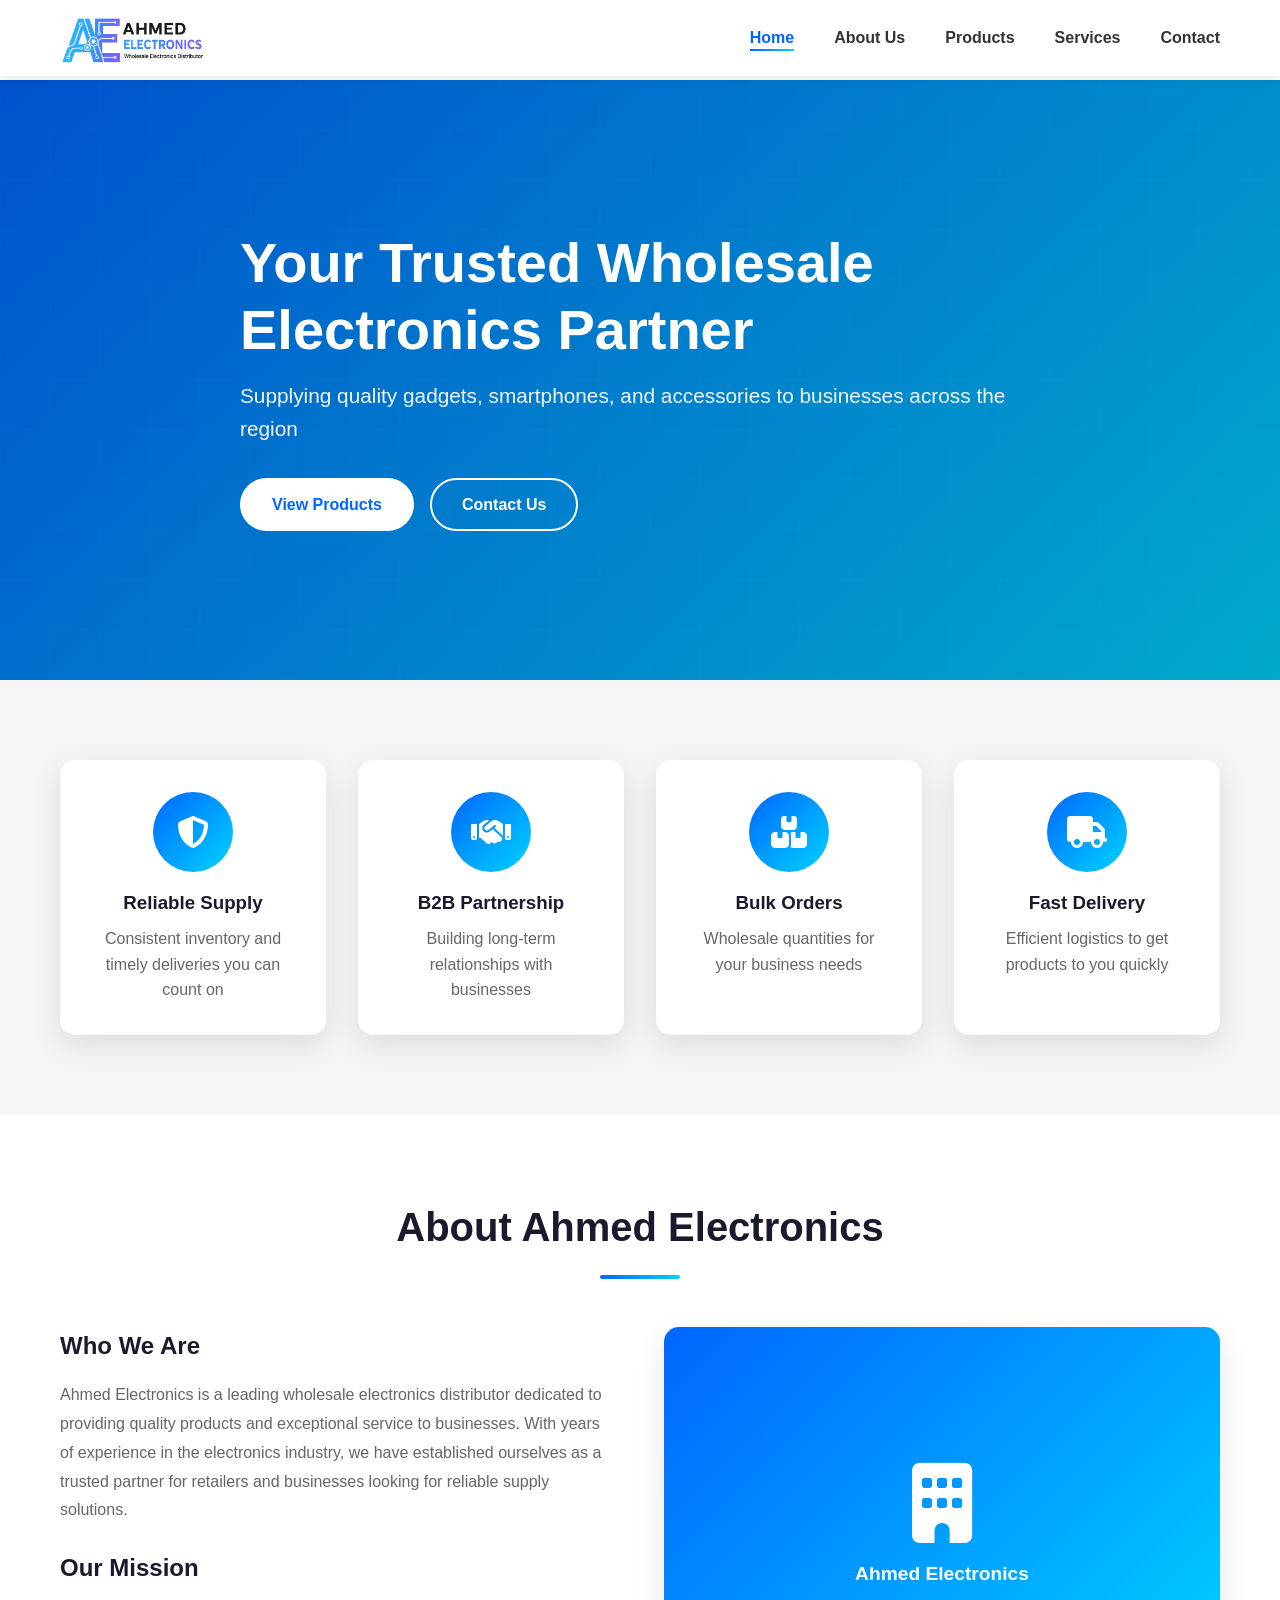
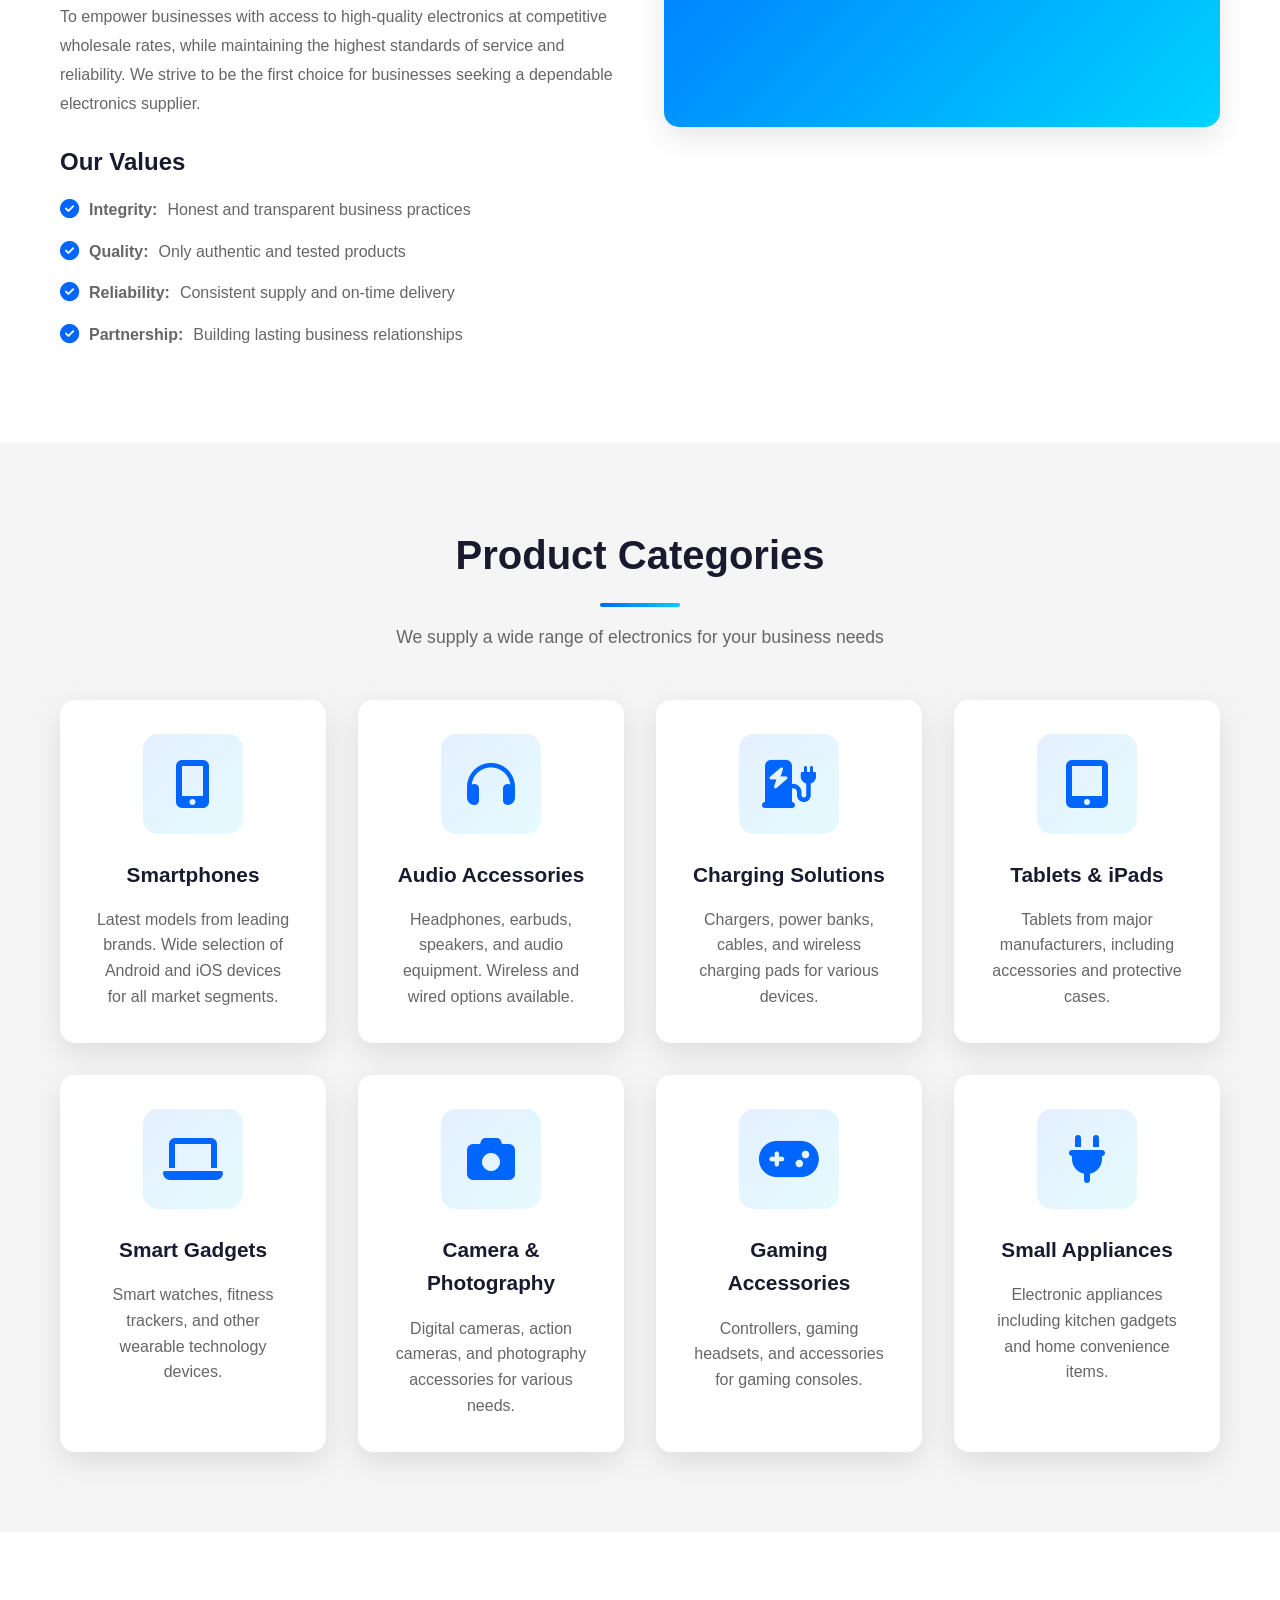
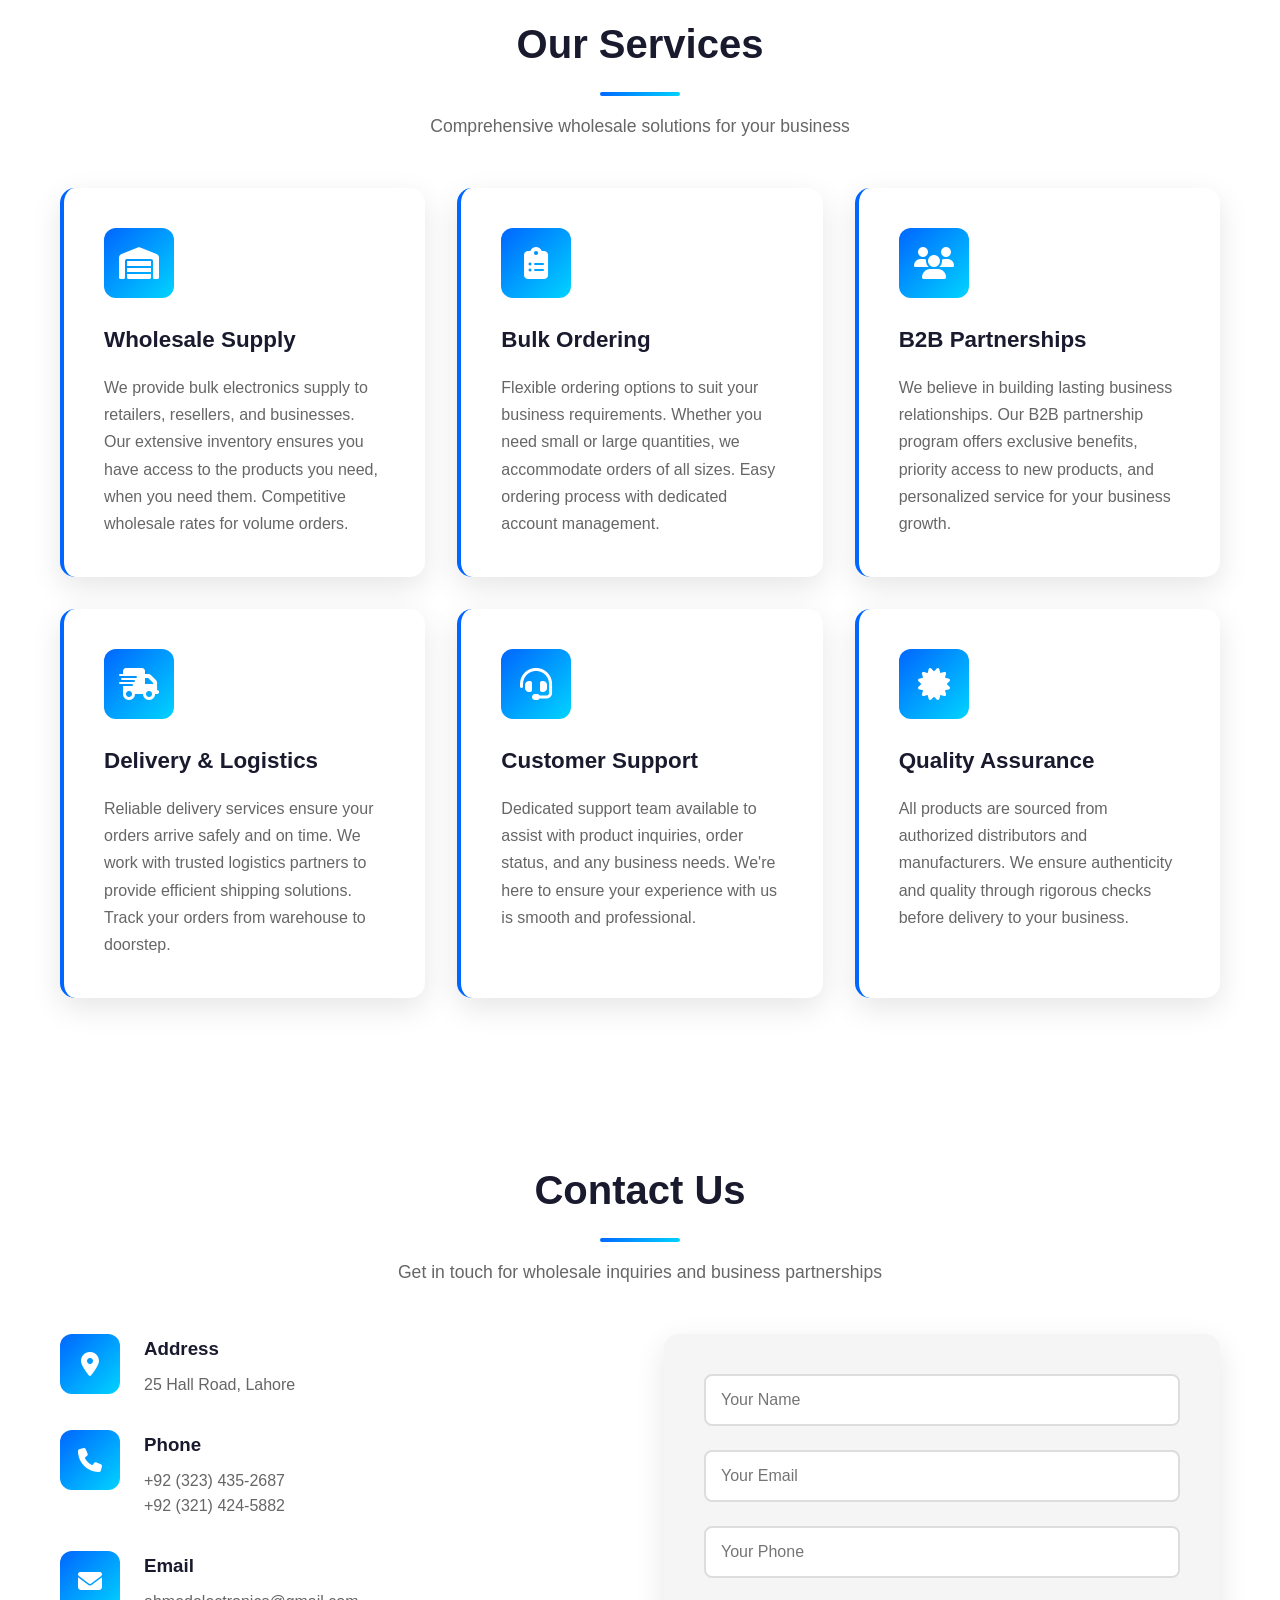
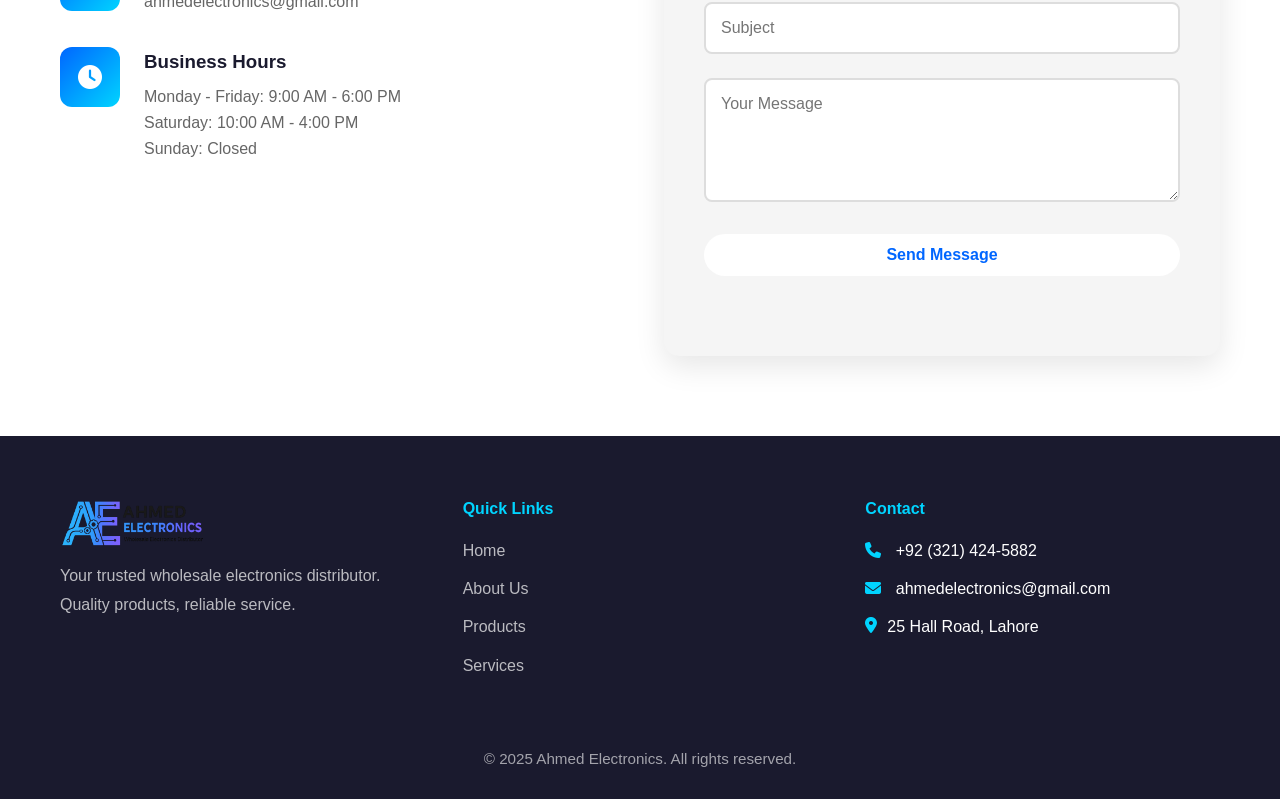
==== index.html @ 185da869 "Fixed bug in login function" ====
<!DOCTYPE html>
<html lang="en">
  <head>
    <meta charset="UTF-8" />
    <meta name="viewport" content="width=device-width, initial-scale=1.0" />
    <meta
      name="description"
      content="Ahmed Electronics - Your trusted wholesale electronics distributor for smartphones, accessories, gadgets, and small appliances."
    />
    <title>Ahmed Electronics | Wholesale Electronics Distributor</title>

    <!-- Favicons -->
    <link rel="icon" type="image/png" sizes="32x32" href="logo.png" />
    <link rel="icon" type="image/png" sizes="16x16" href="logo.png" />
    <link rel="apple-touch-icon" sizes="180x180" href="logo.png" />
    <link rel="shortcut icon" href="logo.png" />

    <link rel="stylesheet" href="styles.css" />
    <link
      rel="stylesheet"
      href="https://cdnjs.cloudflare.com/ajax/libs/font-awesome/6.4.0/css/all.min.css"
    />
  </head>
  <body>
    <!-- Navigation -->
    <nav class="navbar" role="navigation" aria-label="Main navigation">
      <div class="container">
        <div class="nav-wrapper">
          <a href="#home" class="logo" aria-label="Ahmed Electronics Home">
            <img
              src="logo.png"
              alt="Ahmed Electronics - Wholesale Electronics Distributor Logo"
              class="logo-image"
              width="280"
              height="65"
            />
          </a>
          <div
            class="hamburger"
            id="hamburger"
            aria-label="Toggle navigation menu"
          >
            <span></span>
            <span></span>
            <span></span>
          </div>
          <ul class="nav-menu" id="navMenu">
            <li><a href="#home" class="active">Home</a></li>
            <li><a href="#about">About Us</a></li>
            <li><a href="#products">Products</a></li>
            <li><a href="#services">Services</a></li>
            <li><a href="#contact">Contact</a></li>
          </ul>
        </div>
      </div>
    </nav>

    <!-- Hero Section -->
    <section id="home" class="hero">
      <div class="hero-overlay"></div>
      <div class="container">
        <div class="hero-content">
          <h1 class="hero-title">Your Trusted Wholesale Electronics Partner</h1>
          <p class="hero-subtitle">
            Supplying quality gadgets, smartphones, and accessories to
            businesses across the region
          </p>
          <div class="hero-buttons">
            <a href="#products" class="btn btn-primary">View Products</a>
            <a href="#contact" class="btn btn-secondary">Contact Us</a>
          </div>
        </div>
      </div>
    </section>

    <!-- Features Section -->
    <section class="features">
      <div class="container">
        <div class="feature-grid">
          <div class="feature-card">
            <div class="feature-icon">
              <i class="fas fa-shield-alt"></i>
            </div>
            <h3>Reliable Supply</h3>
            <p>Consistent inventory and timely deliveries you can count on</p>
          </div>
          <div class="feature-card">
            <div class="feature-icon">
              <i class="fas fa-handshake"></i>
            </div>
            <h3>B2B Partnership</h3>
            <p>Building long-term relationships with businesses</p>
          </div>
          <div class="feature-card">
            <div class="feature-icon">
              <i class="fas fa-boxes"></i>
            </div>
            <h3>Bulk Orders</h3>
            <p>Wholesale quantities for your business needs</p>
          </div>
          <div class="feature-card">
            <div class="feature-icon">
              <i class="fas fa-truck"></i>
            </div>
            <h3>Fast Delivery</h3>
            <p>Efficient logistics to get products to you quickly</p>
          </div>
        </div>
      </div>
    </section>

    <!-- About Section -->
    <section id="about" class="about">
      <div class="container">
        <div class="section-header">
          <h2>About Ahmed Electronics</h2>
          <div class="divider"></div>
        </div>
        <div class="about-content">
          <div class="about-text">
            <h3>Who We Are</h3>
            <p>
              Ahmed Electronics is a leading wholesale electronics distributor
              dedicated to providing quality products and exceptional service to
              businesses. With years of experience in the electronics industry,
              we have established ourselves as a trusted partner for retailers
              and businesses looking for reliable supply solutions.
            </p>

            <h3>Our Mission</h3>
            <p>
              To empower businesses with access to high-quality electronics at
              competitive wholesale rates, while maintaining the highest
              standards of service and reliability. We strive to be the first
              choice for businesses seeking a dependable electronics supplier.
            </p>

            <h3>Our Values</h3>
            <ul class="values-list">
              <li>
                <i class="fas fa-check-circle"></i>
                <strong>Integrity:</strong> Honest and transparent business
                practices
              </li>
              <li>
                <i class="fas fa-check-circle"></i>
                <strong>Quality:</strong> Only authentic and tested products
              </li>
              <li>
                <i class="fas fa-check-circle"></i>
                <strong>Reliability:</strong> Consistent supply and on-time
                delivery
              </li>
              <li>
                <i class="fas fa-check-circle"></i>
                <strong>Partnership:</strong> Building lasting business
                relationships
              </li>
            </ul>
          </div>
          <div class="about-image">
            <div class="about-img-placeholder">
              <i class="fas fa-building"></i>
              <p>Ahmed Electronics</p>
            </div>
          </div>
        </div>
      </div>
    </section>

    <!-- Products Section -->
    <section id="products" class="products">
      <div class="container">
        <div class="section-header">
          <h2>Product Categories</h2>
          <div class="divider"></div>
          <p>We supply a wide range of electronics for your business needs</p>
        </div>
        <div class="products-grid">
          <div class="product-card">
            <div class="product-icon">
              <i class="fas fa-mobile-alt"></i>
            </div>
            <h3>Smartphones</h3>
            <p>
              Latest models from leading brands. Wide selection of Android and
              iOS devices for all market segments.
            </p>
          </div>
          <div class="product-card">
            <div class="product-icon">
              <i class="fas fa-headphones"></i>
            </div>
            <h3>Audio Accessories</h3>
            <p>
              Headphones, earbuds, speakers, and audio equipment. Wireless and
              wired options available.
            </p>
          </div>
          <div class="product-card">
            <div class="product-icon">
              <i class="fas fa-charging-station"></i>
            </div>
            <h3>Charging Solutions</h3>
            <p>
              Chargers, power banks, cables, and wireless charging pads for
              various devices.
            </p>
          </div>
          <div class="product-card">
            <div class="product-icon">
              <i class="fas fa-tablet-alt"></i>
            </div>
            <h3>Tablets & iPads</h3>
            <p>
              Tablets from major manufacturers, including accessories and
              protective cases.
            </p>
          </div>
          <div class="product-card">
            <div class="product-icon">
              <i class="fas fa-laptop"></i>
            </div>
            <h3>Smart Gadgets</h3>
            <p>
              Smart watches, fitness trackers, and other wearable technology
              devices.
            </p>
          </div>
          <div class="product-card">
            <div class="product-icon">
              <i class="fas fa-camera"></i>
            </div>
            <h3>Camera & Photography</h3>
            <p>
              Digital cameras, action cameras, and photography accessories for
              various needs.
            </p>
          </div>
          <div class="product-card">
            <div class="product-icon">
              <i class="fas fa-gamepad"></i>
            </div>
            <h3>Gaming Accessories</h3>
            <p>
              Controllers, gaming headsets, and accessories for gaming consoles.
            </p>
          </div>
          <div class="product-card">
            <div class="product-icon">
              <i class="fas fa-plug"></i>
            </div>
            <h3>Small Appliances</h3>
            <p>
              Electronic appliances including kitchen gadgets and home
              convenience items.
            </p>
          </div>
        </div>
      </div>
    </section>

    <!-- Services Section -->
    <section id="services" class="services">
      <div class="container">
        <div class="section-header">
          <h2>Our Services</h2>
          <div class="divider"></div>
          <p>Comprehensive wholesale solutions for your business</p>
        </div>
        <div class="services-grid">
          <div class="service-card">
            <div class="service-icon">
              <i class="fas fa-warehouse"></i>
            </div>
            <h3>Wholesale Supply</h3>
            <p>
              We provide bulk electronics supply to retailers, resellers, and
              businesses. Our extensive inventory ensures you have access to the
              products you need, when you need them. Competitive wholesale rates
              for volume orders.
            </p>
          </div>
          <div class="service-card">
            <div class="service-icon">
              <i class="fas fa-clipboard-list"></i>
            </div>
            <h3>Bulk Ordering</h3>
            <p>
              Flexible ordering options to suit your business requirements.
              Whether you need small or large quantities, we accommodate orders
              of all sizes. Easy ordering process with dedicated account
              management.
            </p>
          </div>
          <div class="service-card">
            <div class="service-icon">
              <i class="fas fa-users"></i>
            </div>
            <h3>B2B Partnerships</h3>
            <p>
              We believe in building lasting business relationships. Our B2B
              partnership program offers exclusive benefits, priority access to
              new products, and personalized service for your business growth.
            </p>
          </div>
          <div class="service-card">
            <div class="service-icon">
              <i class="fas fa-shipping-fast"></i>
            </div>
            <h3>Delivery & Logistics</h3>
            <p>
              Reliable delivery services ensure your orders arrive safely and on
              time. We work with trusted logistics partners to provide efficient
              shipping solutions. Track your orders from warehouse to doorstep.
            </p>
          </div>
          <div class="service-card">
            <div class="service-icon">
              <i class="fas fa-headset"></i>
            </div>
            <h3>Customer Support</h3>
            <p>
              Dedicated support team available to assist with product inquiries,
              order status, and any business needs. We're here to ensure your
              experience with us is smooth and professional.
            </p>
          </div>
          <div class="service-card">
            <div class="service-icon">
              <i class="fas fa-certificate"></i>
            </div>
            <h3>Quality Assurance</h3>
            <p>
              All products are sourced from authorized distributors and
              manufacturers. We ensure authenticity and quality through rigorous
              checks before delivery to your business.
            </p>
          </div>
        </div>
      </div>
    </section>

    <!-- Contact Section -->
    <section id="contact" class="contact">
      <div class="container">
        <div class="section-header">
          <h2>Contact Us</h2>
          <div class="divider"></div>
          <p>Get in touch for wholesale inquiries and business partnerships</p>
        </div>
        <div class="contact-wrapper">
          <div class="contact-info">
            <div class="contact-item">
              <div class="contact-icon">
                <i class="fas fa-map-marker-alt"></i>
              </div>
              <div class="contact-details">
                <h3>Address</h3>
                <p>25 Hall Road, Lahore</p>
              </div>
            </div>
            <div class="contact-item">
              <div class="contact-icon">
                <i class="fas fa-phone"></i>
              </div>
              <div class="contact-details">
                <h3>Phone</h3>
                <p>+92 (323) 435-2687<br />+92 (321) 424-5882</p>
              </div>
            </div>
            <div class="contact-item">
              <div class="contact-icon">
                <i class="fas fa-envelope"></i>
              </div>
              <div class="contact-details">
                <h3>Email</h3>
                <p>ahmedelectronics@gmail.com<br /></p>
              </div>
            </div>
            <div class="contact-item">
              <div class="contact-icon">
                <i class="fas fa-clock"></i>
              </div>
              <div class="contact-details">
                <h3>Business Hours</h3>
                <p>
                  Monday - Friday: 9:00 AM - 6:00 PM<br />Saturday: 10:00 AM -
                  4:00 PM<br />Sunday: Closed
                </p>
              </div>
            </div>
          </div>
          <div class="contact-form-wrapper">
            <form
              class="contact-form"
              id="contactForm"
              action="https://api.web3forms.com/submit"
              method="POST"
            >
              <!-- Web3Forms Access Key -->
              <input
                type="hidden"
                name="access_key"
                value="482f49b8-a5da-46e4-a7d6-5e8163739325"
              />
              <input
                type="hidden"
                name="subject"
                value="New Contact from Ahmed Electronics"
              />
              <input
                type="hidden"
                name="from_name"
                value="Ahmed Electronics Contact Form"
              />

              <div class="form-group">
                <input
                  type="text"
                  id="name"
                  name="name"
                  placeholder="Your Name"
                  required
                />
              </div>
              <div class="form-group">
                <input
                  type="email"
                  id="email"
                  name="email"
                  placeholder="Your Email"
                  required
                />
              </div>
              <div class="form-group">
                <input
                  type="tel"
                  id="phone"
                  name="phone"
                  placeholder="Your Phone"
                />
              </div>
              <div class="form-group">
                <input
                  type="text"
                  id="subject"
                  name="subject_field"
                  placeholder="Subject"
                  required
                />
              </div>
              <div class="form-group">
                <textarea
                  id="message"
                  name="message"
                  rows="5"
                  placeholder="Your Message"
                  required
                ></textarea>
              </div>
              <button type="submit" class="btn btn-primary">
                Send Message
              </button>
              <div
                id="form-message"
                style="margin-top: 1rem; text-align: center"
              ></div>
            </form>
          </div>
        </div>
      </div>
    </section>

    <!-- Footer -->
    <footer class="footer">
      <div class="container">
        <div class="footer-content">
          <div class="footer-section">
            <div class="footer-logo">
              <img
                src="logo.png"
                alt="Ahmed Electronics Logo"
                class="footer-logo-image"
              />
              <span>Ahmed Electronics</span>
            </div>
            <p>
              Your trusted wholesale electronics distributor. Quality products,
              reliable service.
            </p>
          </div>
          <div class="footer-section">
            <h4>Quick Links</h4>
            <ul>
              <li><a href="#home">Home</a></li>
              <li><a href="#about">About Us</a></li>
              <li><a href="#products">Products</a></li>
              <li><a href="#services">Services</a></li>
            </ul>
          </div>
          <div class="footer-section">
            <h4>Contact</h4>
            <ul>
              <li><i class="fas fa-phone"></i> +92 (321) 424-5882</li>
              <li>
                <i class="fas fa-envelope"></i> ahmedelectronics@gmail.com
              </li>
              <li class="address-item">
                <i class="fas fa-map-marker-alt"></i>
                <span>25 Hall Road, Lahore</span>
              </li>
            </ul>
          </div>
        </div>
        <div class="footer-bottom">
          <p>&copy; 2025 Ahmed Electronics. All rights reserved.</p>
        </div>
      </div>
    </footer>

    <script src="script.js"></script>
  </body>
</html>
---- styles.css ----
/* Reset and Base Styles */
* {
    margin: 0;
    padding: 0;
    box-sizing: border-box;
}

:root {
    --primary-color: #0066ff;
    --secondary-color: #00d4ff;
    --dark-color: #1a1a2e;
    --light-color: #f5f5f5;
    --text-color: #333;
    --text-light: #666;
    --white: #ffffff;
    --gradient: linear-gradient(135deg, #0066ff 0%, #00d4ff 100%);
    --shadow: 0 10px 30px rgba(0, 0, 0, 0.1);
    --shadow-hover: 0 15px 40px rgba(0, 0, 0, 0.15);
}

body {
    font-family: 'Segoe UI', Tahoma, Geneva, Verdana, sans-serif;
    line-height: 1.6;
    color: var(--text-color);
    background-color: var(--white);
}

html {
    scroll-behavior: smooth;
}

.container {
    max-width: 1200px;
    margin: 0 auto;
    padding: 0 20px;
}

/* Navigation */
.navbar {
    position: fixed;
    top: 0;
    width: 100%;
    background: #ffffff;
    box-shadow: 0 2px 8px rgba(0, 0, 0, 0.06);
    z-index: 1000;
    transition: all 0.3s ease;
    padding: 0.8rem 0;
}

.nav-wrapper {
    display: flex;
    justify-content: space-between;
    align-items: center;
    padding: 0;
}

.logo {
    display: flex;
    align-items: center;
    font-size: 1.5rem;
    font-weight: bold;
    color: var(--primary-color);
    gap: 15px;
    cursor: pointer;
    transition: transform 0.3s ease, opacity 0.3s ease;
    text-decoration: none;
}

.logo:hover {
    transform: scale(1.05);
    opacity: 0.9;
}

.logo:focus {
    outline: 2px solid var(--primary-color);
    outline-offset: 4px;
    border-radius: 4px;
}

.logo i {
    font-size: 2rem;
}

.logo-image {
    height: 50px;
    width: auto;
    max-width: none;
    object-fit: contain;
    image-rendering: auto;
    image-rendering: -webkit-optimize-contrast;
    transition: all 0.3s ease;
    display: block;
    background: transparent;
}

.logo span {
    display: none;
}

.nav-menu {
    display: flex;
    list-style: none;
    gap: 2.5rem;
}

.nav-menu a {
    text-decoration: none;
    color: var(--text-color);
    font-weight: 600;
    font-size: 1rem;
    transition: color 0.3s ease;
    position: relative;
}

.nav-menu a::after {
    content: '';
    position: absolute;
    bottom: -5px;
    left: 0;
    width: 0;
    height: 2px;
    background: var(--gradient);
    transition: width 0.3s ease;
}

.nav-menu a:hover,
.nav-menu a.active {
    color: var(--primary-color);
}

.nav-menu a:hover::after,
.nav-menu a.active::after {
    width: 100%;
}

.hamburger {
    display: none;
    flex-direction: column;
    cursor: pointer;
    gap: 5px;
}

.hamburger span {
    width: 25px;
    height: 3px;
    background: var(--primary-color);
    border-radius: 3px;
    transition: all 0.3s ease;
}

.hamburger.active span:nth-child(1) {
    transform: rotate(45deg) translate(8px, 8px);
}

.hamburger.active span:nth-child(2) {
    opacity: 0;
}

.hamburger.active span:nth-child(3) {
    transform: rotate(-45deg) translate(7px, -7px);
}

/* Hero Section */
.hero {
    margin-top: 80px;
    height: 600px;
    background: var(--gradient);
    position: relative;
    display: flex;
    align-items: center;
    overflow: hidden;
}

.hero::before {
    content: '';
    position: absolute;
    top: 0;
    left: 0;
    right: 0;
    bottom: 0;
    background: url('data:image/svg+xml,<svg width="100" height="100" xmlns="http://www.w3.org/2000/svg"><rect width="100" height="100" fill="none" stroke="rgba(255,255,255,0.1)" stroke-width="1"/></svg>');
    background-size: 50px 50px;
    opacity: 0.3;
}

.hero-overlay {
    position: absolute;
    top: 0;
    left: 0;
    right: 0;
    bottom: 0;
    background: rgba(0, 0, 0, 0.2);
}

.hero-content {
    position: relative;
    z-index: 1;
    color: var(--white);
    max-width: 800px;
}

.hero-title {
    font-size: 3.5rem;
    font-weight: 700;
    margin-bottom: 1rem;
    line-height: 1.2;
    animation: fadeInUp 1s ease;
}

.hero-subtitle {
    font-size: 1.3rem;
    margin-bottom: 2rem;
    opacity: 0.95;
    animation: fadeInUp 1s ease 0.2s backwards;
}

.hero-buttons {
    display: flex;
    gap: 1rem;
    animation: fadeInUp 1s ease 0.4s backwards;
}

@keyframes fadeInUp {
    from {
        opacity: 0;
        transform: translateY(30px);
    }
    to {
        opacity: 1;
        transform: translateY(0);
    }
}

/* Buttons */
.btn {
    display: inline-block;
    padding: 12px 30px;
    border-radius: 50px;
    text-decoration: none;
    font-weight: 600;
    transition: all 0.3s ease;
    border: 2px solid transparent;
}

.btn-primary {
    background: var(--white);
    color: var(--primary-color);
}

.btn-primary:hover {
    transform: translateY(-3px);
    box-shadow: 0 10px 25px rgba(0, 0, 0, 0.2);
}

.btn-secondary {
    background: transparent;
    color: var(--white);
    border-color: var(--white);
}

.btn-secondary:hover {
    background: var(--white);
    color: var(--primary-color);
    transform: translateY(-3px);
}

/* Features Section */
.features {
    padding: 80px 0;
    background: var(--light-color);
}

.feature-grid {
    display: grid;
    grid-template-columns: repeat(auto-fit, minmax(250px, 1fr));
    gap: 2rem;
}

.feature-card {
    background: var(--white);
    padding: 2rem;
    border-radius: 15px;
    text-align: center;
    transition: all 0.3s ease;
    box-shadow: var(--shadow);
}

.feature-card:hover {
    transform: translateY(-10px);
    box-shadow: var(--shadow-hover);
}

.feature-icon {
    width: 80px;
    height: 80px;
    margin: 0 auto 1rem;
    background: var(--gradient);
    border-radius: 50%;
    display: flex;
    align-items: center;
    justify-content: center;
    font-size: 2rem;
    color: var(--white);
}

.feature-card h3 {
    margin-bottom: 0.5rem;
    color: var(--dark-color);
}

.feature-card p {
    color: var(--text-light);
}

/* Section Header */
.section-header {
    text-align: center;
    margin-bottom: 3rem;
}

.section-header h2 {
    font-size: 2.5rem;
    color: var(--dark-color);
    margin-bottom: 1rem;
}

.divider {
    width: 80px;
    height: 4px;
    background: var(--gradient);
    margin: 0 auto 1rem;
    border-radius: 2px;
}

.section-header p {
    color: var(--text-light);
    font-size: 1.1rem;
}

/* About Section */
.about {
    padding: 80px 0;
    background: var(--white);
}

.about-content {
    display: grid;
    grid-template-columns: 1fr 1fr;
    gap: 3rem;
    align-items: center;
}

.about-text h3 {
    color: var(--dark-color);
    margin-bottom: 1rem;
    font-size: 1.5rem;
}

.about-text p {
    margin-bottom: 1.5rem;
    color: var(--text-light);
    line-height: 1.8;
}

.values-list {
    list-style: none;
}

.values-list li {
    margin-bottom: 1rem;
    color: var(--text-light);
    display: flex;
    align-items: center;
    gap: 10px;
}

.values-list i {
    color: var(--primary-color);
    font-size: 1.2rem;
}

.about-image {
    height: 100%;
}

.about-img-placeholder {
    background: var(--gradient);
    border-radius: 15px;
    height: 400px;
    display: flex;
    flex-direction: column;
    align-items: center;
    justify-content: center;
    color: var(--white);
    box-shadow: var(--shadow);
}

.about-img-placeholder i {
    font-size: 5rem;
    margin-bottom: 1rem;
}

.about-img-placeholder p {
    font-size: 1.2rem;
    font-weight: 600;
}

/* Products Section */
.products {
    padding: 80px 0;
    background: var(--light-color);
}

.products-grid {
    display: grid;
    grid-template-columns: repeat(auto-fit, minmax(250px, 1fr));
    gap: 2rem;
}

.product-card {
    background: var(--white);
    padding: 2rem;
    border-radius: 15px;
    text-align: center;
    transition: all 0.3s ease;
    box-shadow: var(--shadow);
    border: 2px solid transparent;
}

.product-card:hover {
    transform: translateY(-10px);
    box-shadow: var(--shadow-hover);
    border-color: var(--primary-color);
}

.product-icon {
    width: 100px;
    height: 100px;
    margin: 0 auto 1.5rem;
    background: linear-gradient(135deg, rgba(0, 102, 255, 0.1) 0%, rgba(0, 212, 255, 0.1) 100%);
    border-radius: 15px;
    display: flex;
    align-items: center;
    justify-content: center;
    font-size: 3rem;
    color: var(--primary-color);
}

.product-card h3 {
    margin-bottom: 1rem;
    color: var(--dark-color);
    font-size: 1.3rem;
}

.product-card p {
    color: var(--text-light);
    line-height: 1.6;
}

/* Services Section */
.services {
    padding: 80px 0;
    background: var(--white);
}

.services-grid {
    display: grid;
    grid-template-columns: repeat(auto-fit, minmax(300px, 1fr));
    gap: 2rem;
}

.service-card {
    background: var(--white);
    padding: 2.5rem;
    border-radius: 15px;
    box-shadow: var(--shadow);
    transition: all 0.3s ease;
    border-left: 4px solid var(--primary-color);
}

.service-card:hover {
    transform: translateY(-5px);
    box-shadow: var(--shadow-hover);
}

.service-icon {
    width: 70px;
    height: 70px;
    background: var(--gradient);
    border-radius: 12px;
    display: flex;
    align-items: center;
    justify-content: center;
    font-size: 2rem;
    color: var(--white);
    margin-bottom: 1.5rem;
}

.service-card h3 {
    margin-bottom: 1rem;
    color: var(--dark-color);
    font-size: 1.4rem;
}

.service-card p {
    color: var(--text-light);
    line-height: 1.7;
}

/* Gallery Section */
.gallery {
    padding: 80px 0;
    background: var(--light-color);
}

.gallery-grid {
    display: grid;
    grid-template-columns: repeat(auto-fit, minmax(300px, 1fr));
    gap: 2rem;
}

.gallery-item {
    border-radius: 15px;
    overflow: hidden;
    box-shadow: var(--shadow);
    transition: all 0.3s ease;
    height: 300px;
}

.gallery-item:hover {
    transform: scale(1.05);
    box-shadow: var(--shadow-hover);
}

.gallery-placeholder {
    width: 100%;
    height: 100%;
    background: var(--gradient);
    display: flex;
    flex-direction: column;
    align-items: center;
    justify-content: center;
    color: var(--white);
}

.gallery-placeholder i {
    font-size: 4rem;
    margin-bottom: 1rem;
}

.gallery-placeholder p {
    font-size: 1.2rem;
    font-weight: 600;
}

/* Contact Section */
.contact {
    padding: 80px 0;
    background: var(--white);
}

.contact-wrapper {
    display: grid;
    grid-template-columns: 1fr 1fr;
    gap: 3rem;
}

.contact-info {
    display: flex;
    flex-direction: column;
    gap: 2rem;
}

.contact-item {
    display: flex;
    gap: 1.5rem;
    align-items: flex-start;
}

.contact-icon {
    width: 60px;
    height: 60px;
    background: var(--gradient);
    border-radius: 12px;
    display: flex;
    align-items: center;
    justify-content: center;
    font-size: 1.5rem;
    color: var(--white);
    flex-shrink: 0;
}

.contact-details h3 {
    margin-bottom: 0.5rem;
    color: var(--dark-color);
}

.contact-details p {
    color: var(--text-light);
    line-height: 1.6;
}

.contact-form-wrapper {
    background: var(--light-color);
    padding: 2.5rem;
    border-radius: 15px;
    box-shadow: var(--shadow);
}

.contact-form {
    display: flex;
    flex-direction: column;
    gap: 1.5rem;
}

.form-group input,
.form-group textarea {
    width: 100%;
    padding: 15px;
    border: 2px solid #ddd;
    border-radius: 8px;
    font-size: 1rem;
    transition: all 0.3s ease;
    font-family: inherit;
}

.form-group input:focus,
.form-group textarea:focus {
    outline: none;
    border-color: var(--primary-color);
    box-shadow: 0 0 0 3px rgba(0, 102, 255, 0.1);
}

.form-group textarea {
    resize: vertical;
}

.contact-form .btn {
    width: 100%;
    cursor: pointer;
    border: none;
    font-size: 1rem;
}

/* Footer */
.footer {
    background: var(--dark-color);
    color: var(--white);
    padding: 60px 0 20px;
}

.footer-content {
    display: grid;
    grid-template-columns: repeat(auto-fit, minmax(250px, 1fr));
    gap: 3rem;
    margin-bottom: 2rem;
}

.footer-logo {
    display: flex;
    align-items: center;
    font-size: 1.5rem;
    font-weight: bold;
    margin-bottom: 1rem;
    gap: 15px;
}

.footer-logo-image {
    height: 50px;
    width: auto;
    max-width: none;
    object-fit: contain;
    image-rendering: auto;
}

.footer-logo span {
    display: none;
}

.footer-section h4 {
    margin-bottom: 1rem;
    color: var(--secondary-color);
}

.footer-section p {
    color: rgba(255, 255, 255, 0.7);
    line-height: 1.8;
}

.footer-section ul {
    list-style: none;
}

.footer-section ul li {
    margin-bottom: 0.8rem;
}

.footer-section ul li a {
    color: rgba(255, 255, 255, 0.7);
    text-decoration: none;
    transition: color 0.3s ease;
}

.footer-section ul li a:hover {
    color: var(--secondary-color);
}

.footer-section ul li i {
    margin-right: 10px;
    color: var(--secondary-color);
}

.footer-section ul li.address-item {
    display: flex;
    align-items: flex-start;
}

.footer-section ul li.address-item i {
    margin-right: 10px;
    margin-top: 3px;
    flex-shrink: 0;
}

.footer-section ul li.address-item span {
    display: inline-block;
    line-height: 1.6;
}

.social-links {
    display: flex;
    gap: 1rem;
}

.social-links a {
    width: 40px;
    height: 40px;
    background: rgba(255, 255, 255, 0.1);
    border-radius: 50%;
    display: flex;
    align-items: center;
    justify-content: center;
    color: var(--white);
    font-size: 1.2rem;
    transition: all 0.3s ease;
}

.social-links a:hover {
    background: var(--secondary-color);
    transform: translateY(-3px);
}

.footer-address {
    text-align: center;
    padding-top: 2rem;
    margin-top: 2rem;
    border-top: 1px solid rgba(255, 255, 255, 0.1);
}

.footer-address p {
    color: rgba(255, 255, 255, 0.8);
    font-size: 1.1rem;
    font-weight: 500;
    margin: 0;
}

.footer-address i {
    color: var(--secondary-color);
    margin-right: 8px;
}

.footer-bottom {
    text-align: center;
    padding-top: 1.5rem;
    padding-bottom: 0.5rem;
    color: rgba(255, 255, 255, 0.6);
    font-size: 0.95rem;
}

/* Responsive Design */
@media (max-width: 768px) {
    .logo-image {
        height: 42px;
        max-width: none;
    }

    .nav-wrapper {
        padding: 0;
    }

    .hamburger {
        display: flex;
    }

    .nav-menu {
        position: fixed;
        left: -100%;
        top: 70px;
        flex-direction: column;
        background: var(--white);
        width: 100%;
        text-align: center;
        transition: 0.3s;
        box-shadow: 0 10px 27px rgba(0, 0, 0, 0.1);
        padding: 2rem 0;
        gap: 0;
    }

    .nav-menu.active {
        left: 0;
    }

    .nav-menu li {
        margin: 1rem 0;
    }

    .hero {
        height: 500px;
    }

    .hero-title {
        font-size: 2.5rem;
    }

    .hero-subtitle {
        font-size: 1.1rem;
    }

    .hero-buttons {
        flex-direction: column;
    }

    .about-content,
    .contact-wrapper {
        grid-template-columns: 1fr;
    }

    .section-header h2 {
        font-size: 2rem;
    }

    .products-grid,
    .services-grid {
        grid-template-columns: 1fr;
    }

    .feature-grid {
        grid-template-columns: repeat(auto-fit, minmax(200px, 1fr));
    }

    .gallery-grid {
        grid-template-columns: 1fr;
    }
}

@media (max-width: 480px) {
    .logo-image {
        height: 38px;
        max-width: none;
    }

    .nav-wrapper {
        padding: 0.5rem 0;
    }

    .navbar {
        padding: 0;
    }

    .hero-title {
        font-size: 2rem;
    }

    .hero-subtitle {
        font-size: 1rem;
    }

    .logo {
        font-size: 1.2rem;
    }

    .logo i {
        font-size: 1.5rem;
    }

    .contact-form-wrapper {
        padding: 1.5rem;
    }

    .footer-content {
        grid-template-columns: 1fr;
        text-align: center;
    }

    .social-links {
        justify-content: center;
    }
}
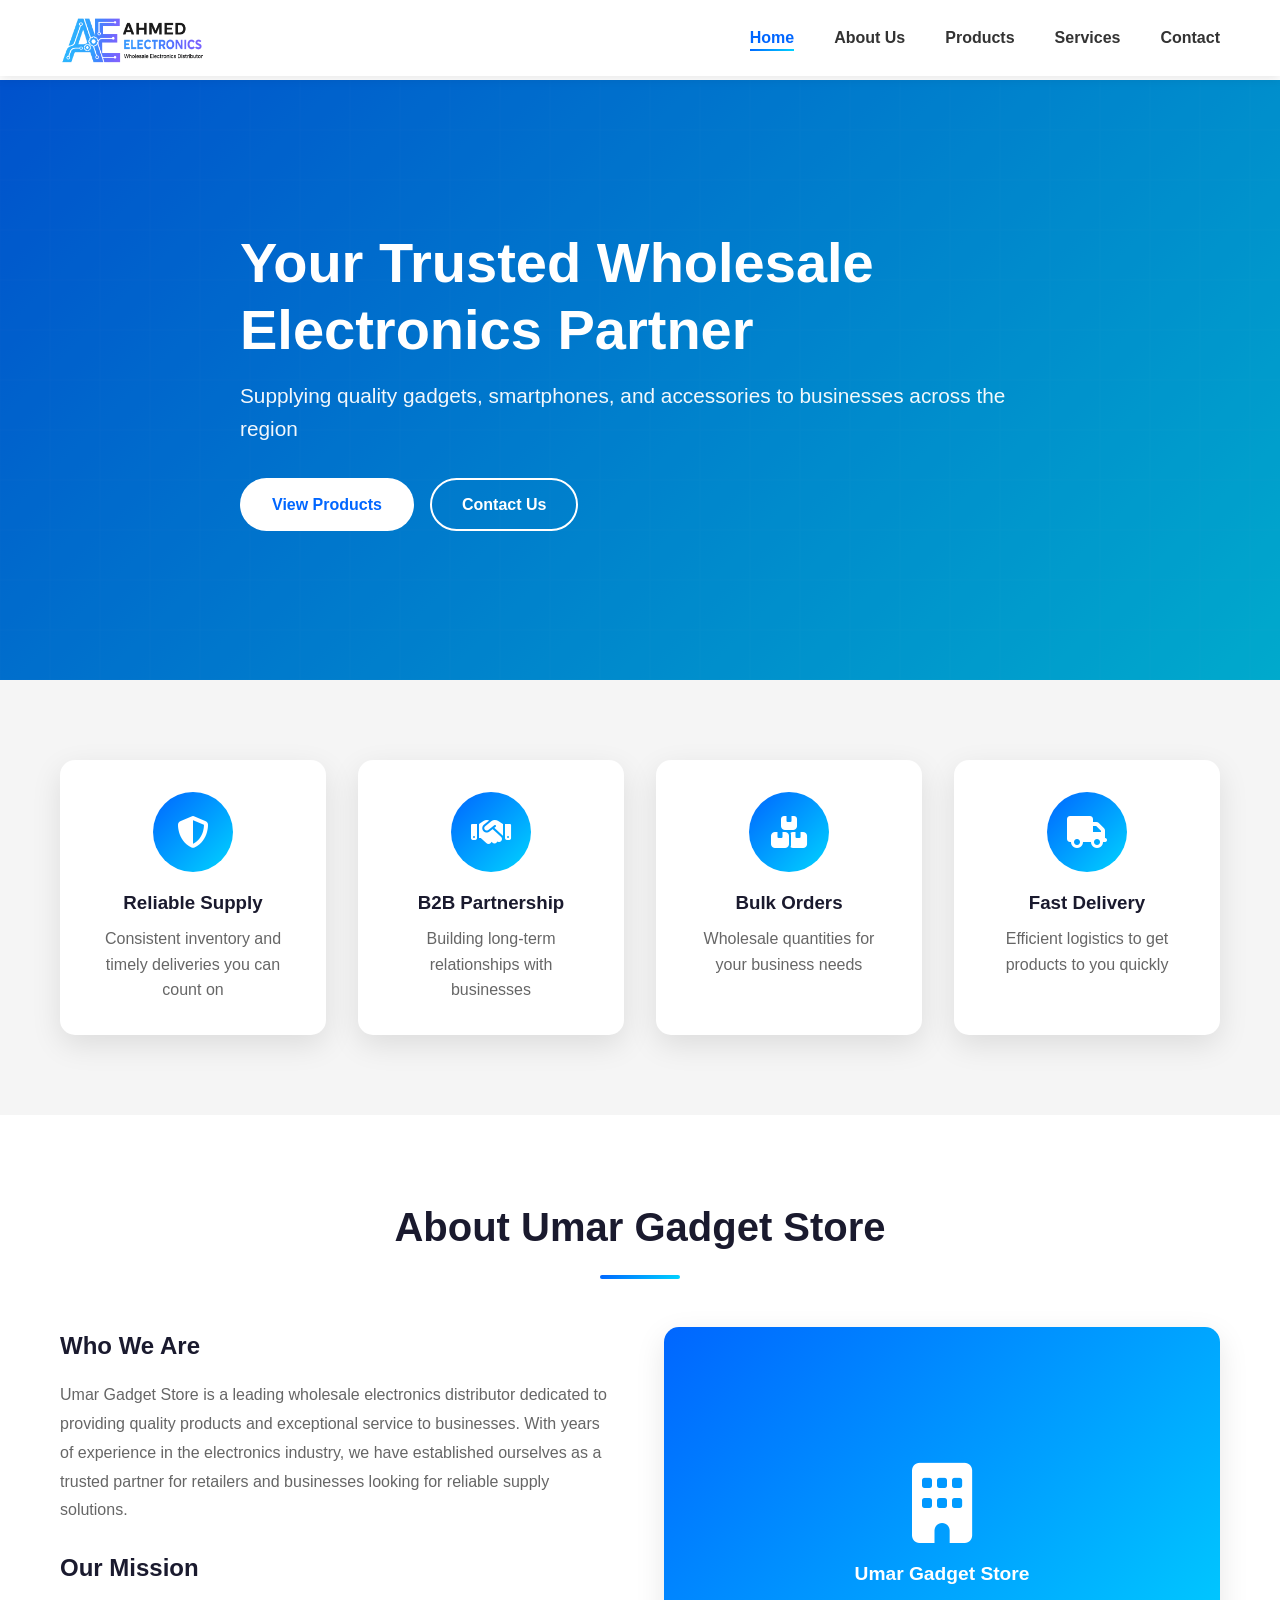
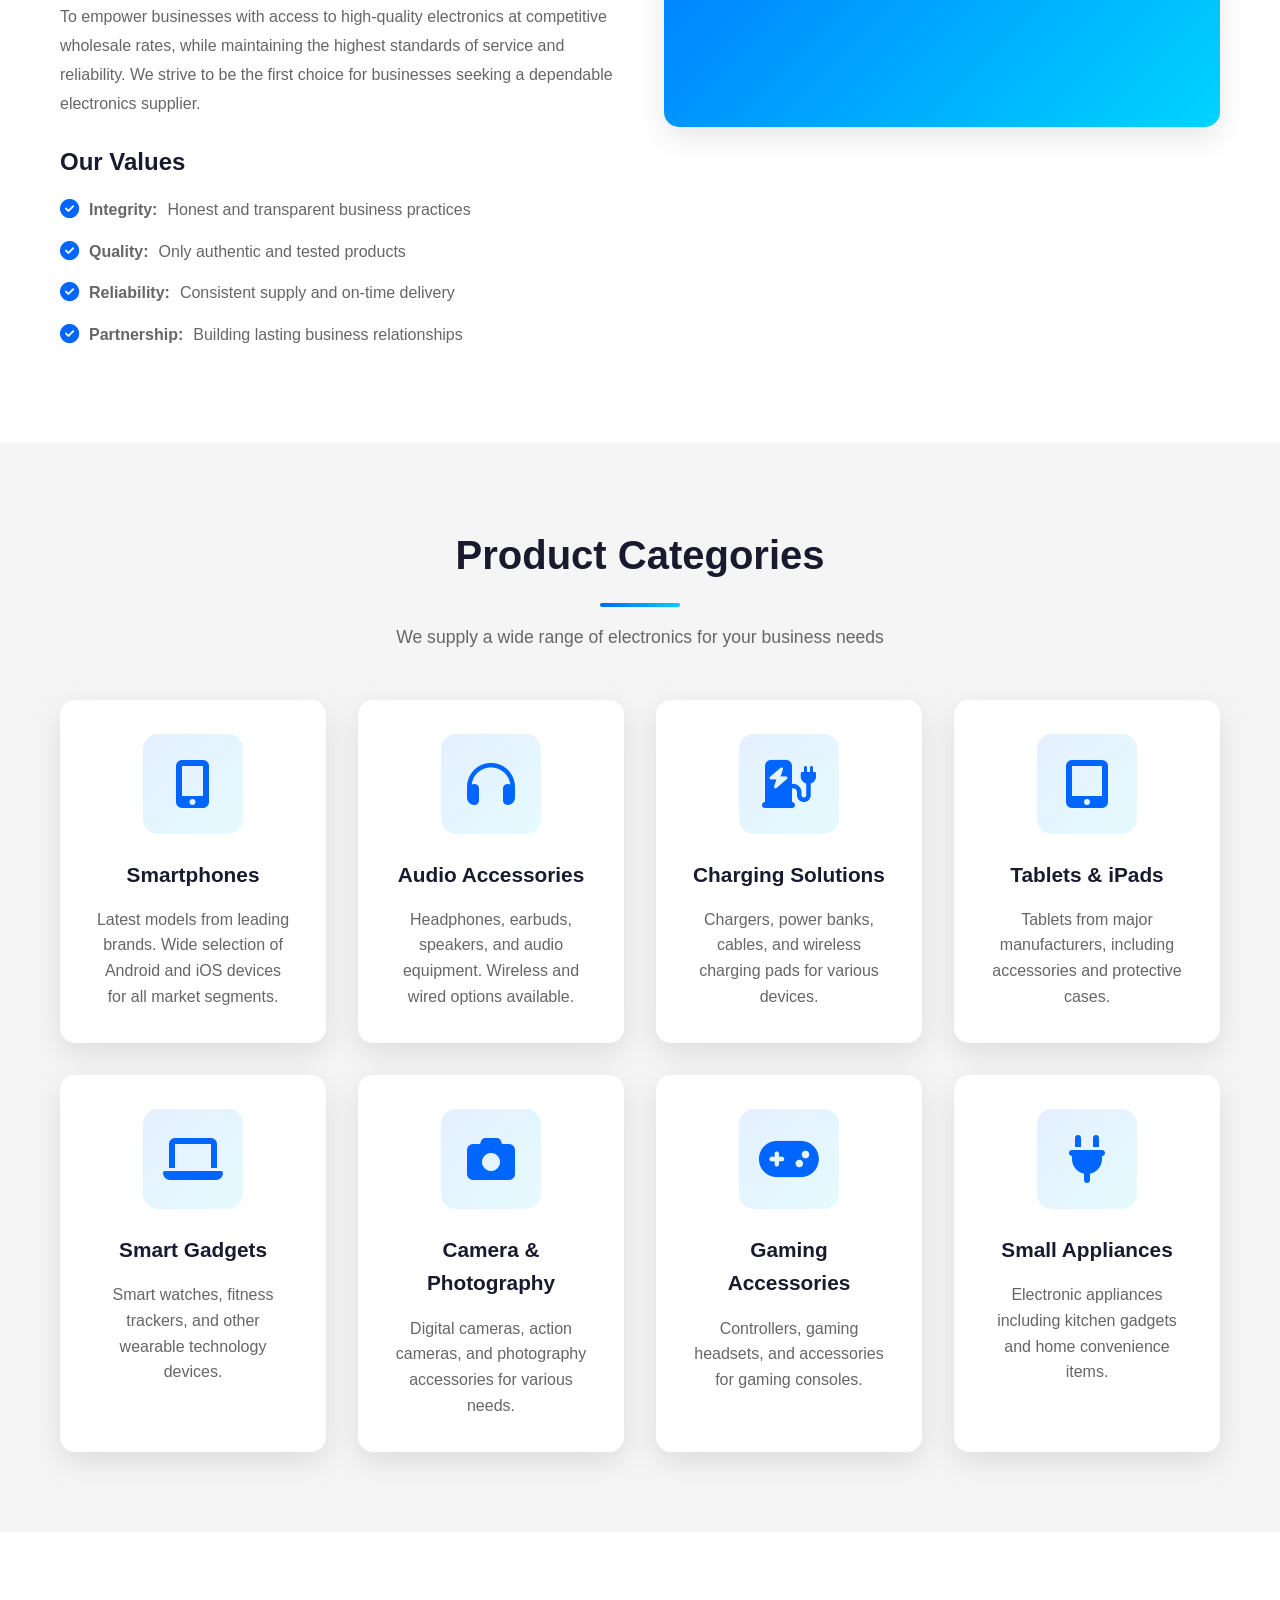
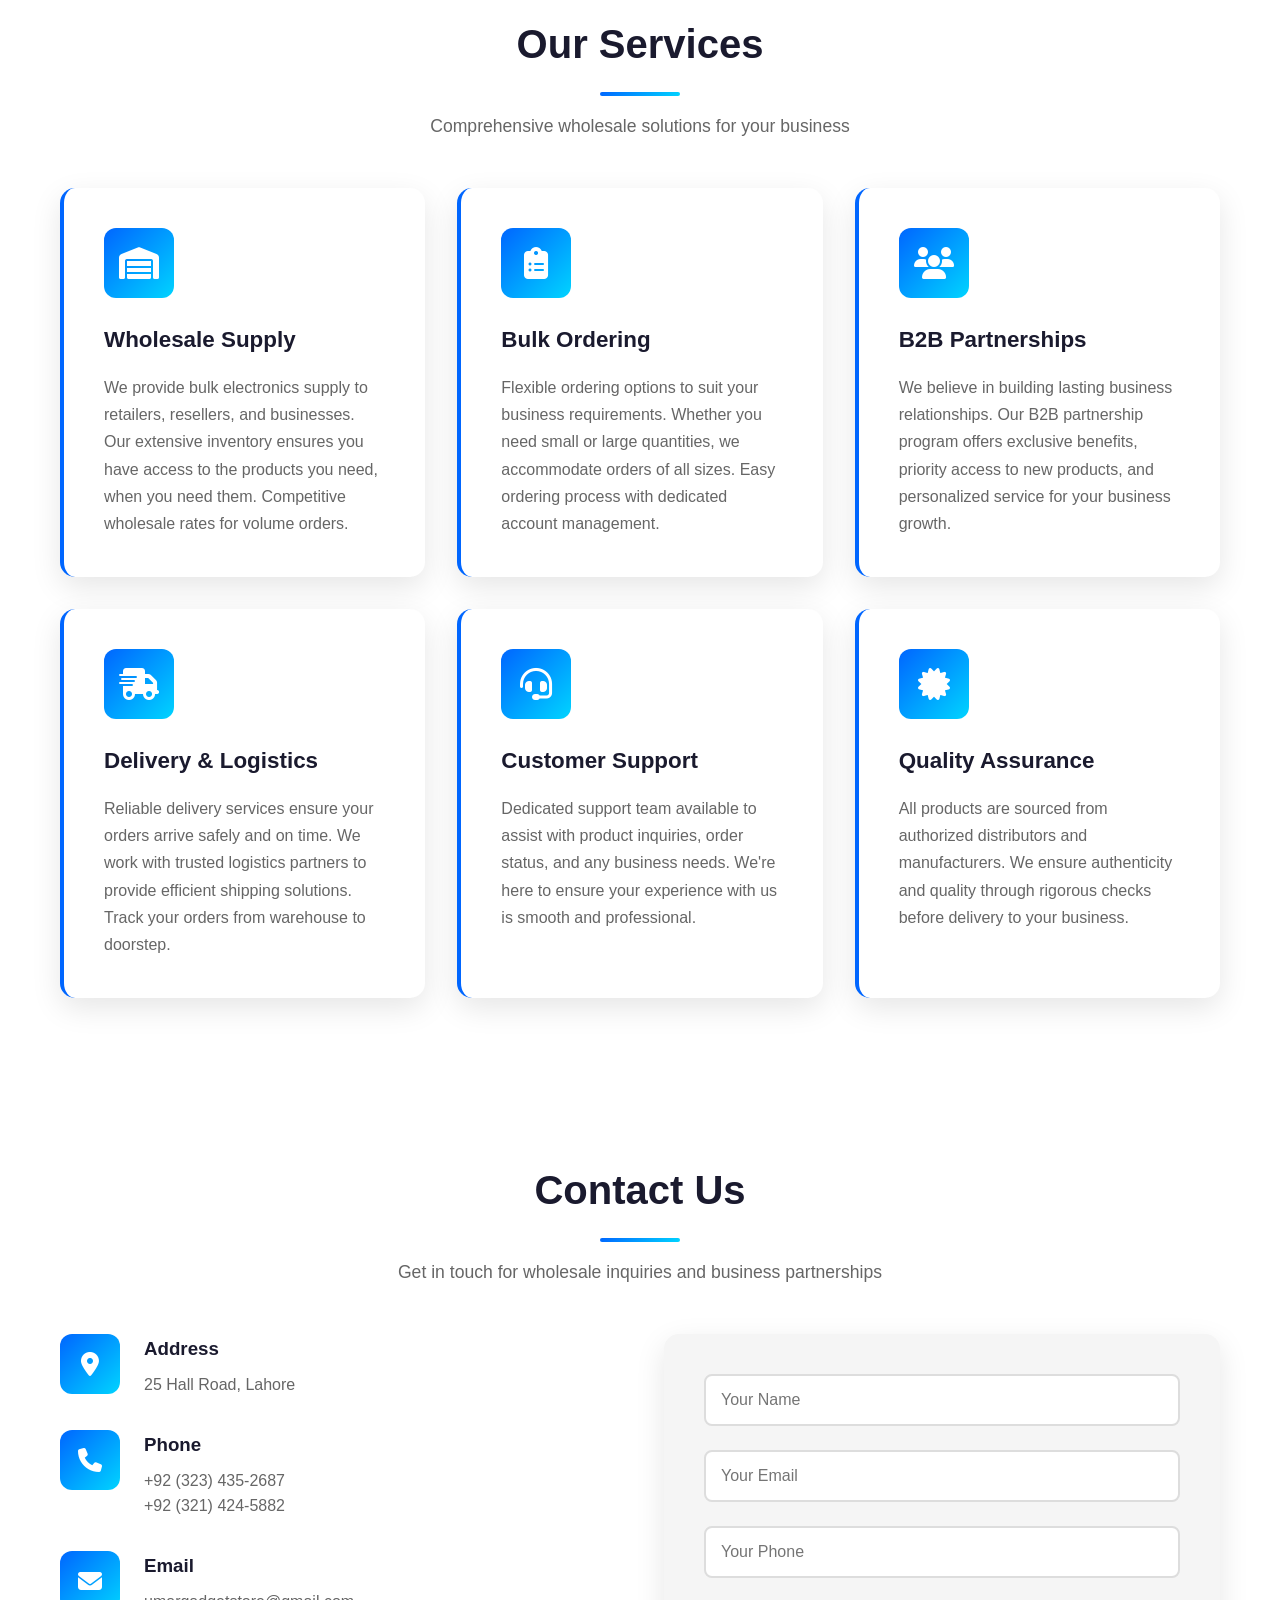
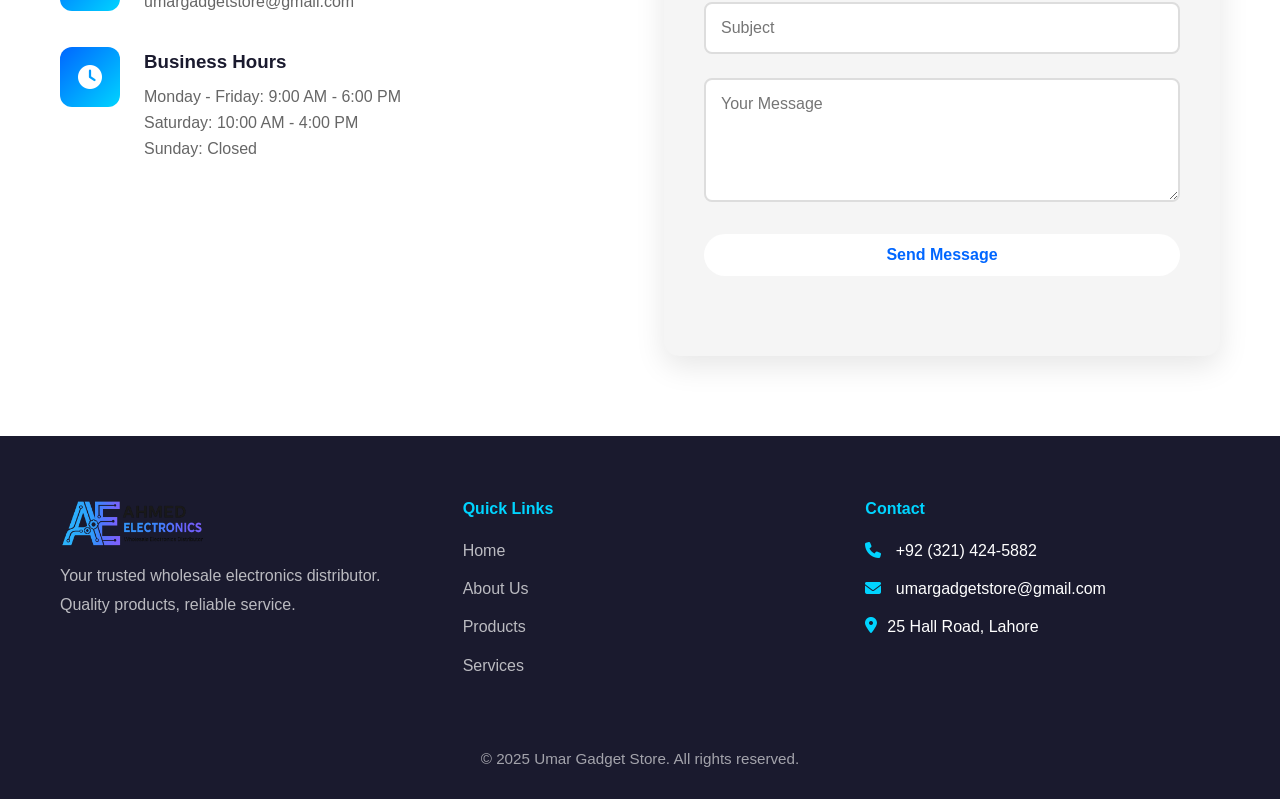
==== commit 3e84baa1: "Fixed bug in login function" ====
--- a/index.html
+++ b/index.html
@@ -5,9 +5,9 @@
     <meta name="viewport" content="width=device-width, initial-scale=1.0" />
     <meta
       name="description"
-      content="Ahmed Electronics - Your trusted wholesale electronics distributor for smartphones, accessories, gadgets, and small appliances."
+      content="Umar Gadget Store - Your trusted wholesale electronics distributor for smartphones, accessories, gadgets, and small appliances."
     />
-    <title>Ahmed Electronics | Wholesale Electronics Distributor</title>
+    <title>Umar Gadget Store | Wholesale Electronics Distributor</title>
 
     <!-- Favicons -->
     <link rel="icon" type="image/png" sizes="32x32" href="logo.png" />
@@ -26,10 +26,10 @@
     <nav class="navbar" role="navigation" aria-label="Main navigation">
       <div class="container">
         <div class="nav-wrapper">
-          <a href="#home" class="logo" aria-label="Ahmed Electronics Home">
+          <a href="#home" class="logo" aria-label="Umar Gadget Stores Home">
             <img
               src="logo.png"
-              alt="Ahmed Electronics - Wholesale Electronics Distributor Logo"
+              alt="Umar Gadget Store - Wholesale Electronics Distributor Logo"
               class="logo-image"
               width="280"
               height="65"
@@ -113,14 +113,14 @@
     <section id="about" class="about">
       <div class="container">
         <div class="section-header">
-          <h2>About Ahmed Electronics</h2>
+          <h2>About Umar Gadget Store</h2>
           <div class="divider"></div>
         </div>
         <div class="about-content">
           <div class="about-text">
             <h3>Who We Are</h3>
             <p>
-              Ahmed Electronics is a leading wholesale electronics distributor
+              Umar Gadget Store is a leading wholesale electronics distributor
               dedicated to providing quality products and exceptional service to
               businesses. With years of experience in the electronics industry,
               we have established ourselves as a trusted partner for retailers
@@ -161,7 +161,7 @@
           <div class="about-image">
             <div class="about-img-placeholder">
               <i class="fas fa-building"></i>
-              <p>Ahmed Electronics</p>
+              <p>Umar Gadget Store</p>
             </div>
           </div>
         </div>
@@ -375,7 +375,7 @@
               </div>
               <div class="contact-details">
                 <h3>Email</h3>
-                <p>ahmedelectronics@gmail.com<br /></p>
+                <p>umargadgetstore@gmail.com<br /></p>
               </div>
             </div>
             <div class="contact-item">
@@ -483,7 +483,7 @@
                 alt="Ahmed Electronics Logo"
                 class="footer-logo-image"
               />
-              <span>Ahmed Electronics</span>
+              <span>Umar Gadget Store</span>
             </div>
             <p>
               Your trusted wholesale electronics distributor. Quality products,
@@ -503,9 +503,7 @@
             <h4>Contact</h4>
             <ul>
               <li><i class="fas fa-phone"></i> +92 (321) 424-5882</li>
-              <li>
-                <i class="fas fa-envelope"></i> ahmedelectronics@gmail.com
-              </li>
+              <li><i class="fas fa-envelope"></i> umargadgetstore@gmail.com</li>
               <li class="address-item">
                 <i class="fas fa-map-marker-alt"></i>
                 <span>25 Hall Road, Lahore</span>
@@ -514,7 +512,7 @@
           </div>
         </div>
         <div class="footer-bottom">
-          <p>&copy; 2025 Ahmed Electronics. All rights reserved.</p>
+          <p>&copy; 2025 Umar Gadget Store. All rights reserved.</p>
         </div>
       </div>
     </footer>
